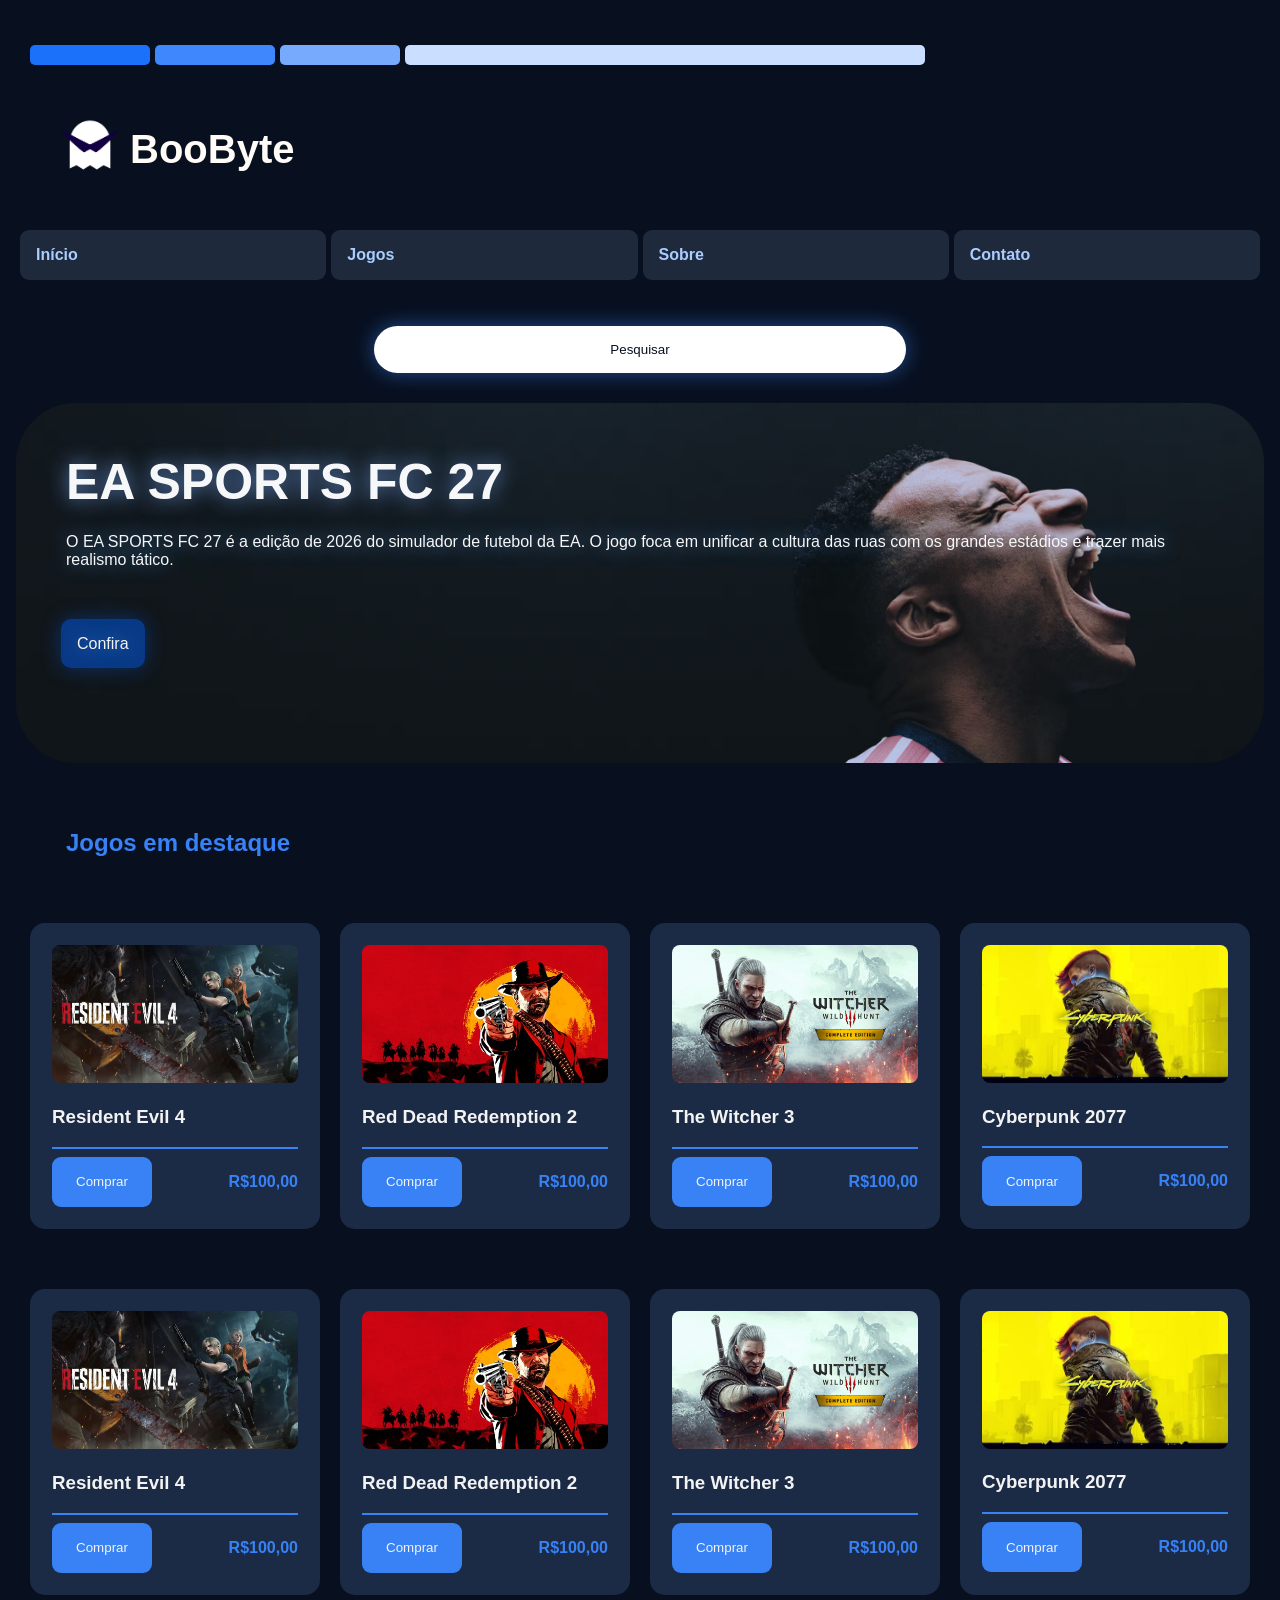
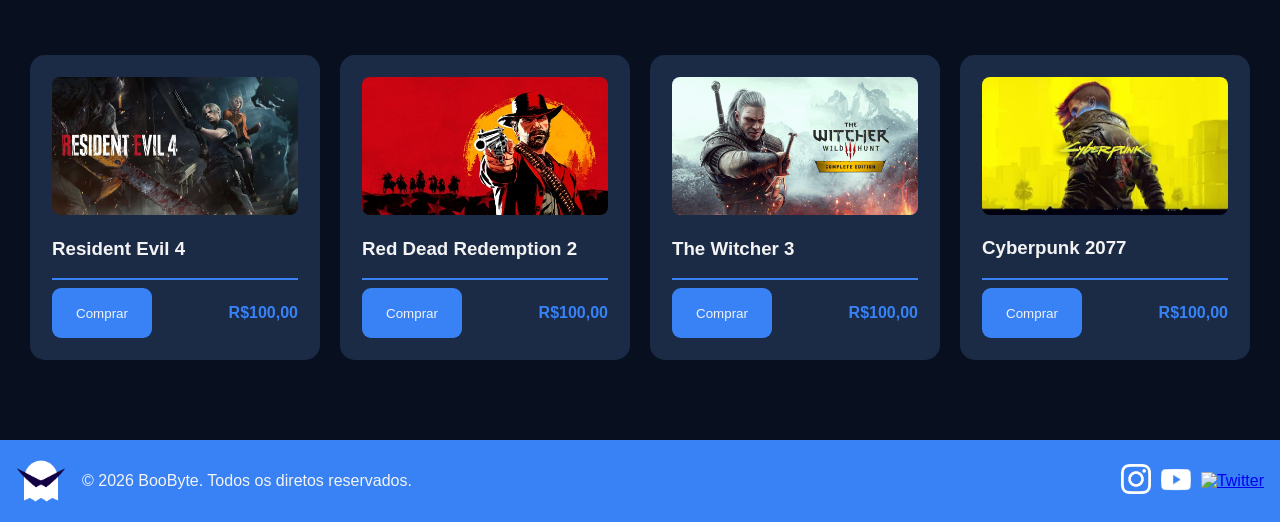
==== Trabalho/index.html @ 2a99fb35 "Arquvios do trabalho de Web da Faculdade Passando arquivos para o Git" ====
<!DOCTYPE html>
<html lang="pt-br">
<head>
    <meta charset="UTF-8">
    <meta name="viewport" content="width=device-width, initial-scale=1.0">
    <link rel="shortcut icon" href="Imagens/favicon.png" type="image/x-icon">
    <link rel="stylesheet" href="style.css">
    <title>BooByte</title>
</head>
<body>
    <header>
        
<!--Essa parte é mais questão de estética que irei 
impor no CSS, não é realmente útil para o site, é somente 
para fins estéticos-->

        <div class="blocos">
            <div class="bloco1"></div>
            <div class="bloco2"></div>
            <div class="bloco3"></div>
            <div class="bloco4"></div>
        </div>

<!--Cabeçalho do site-->

        <div class="cabeca">
            <a href="index.html"><img src="Imagens/logo.png" alt="Logotipo" width="80px"></a>
            <a href="index.html">BooByte</a>
        </div>

<!--Menu de navegação-->

        <nav>
            <div>
                <ul class="menu">
                    <li><a href="index.html">Início</a></li>
                    <li><a href="jogos.html">Jogos</a></li>
                    <li><a href="sobre.html">Sobre</a></li>
                    <li><a href="contato.html">Contato</a></li>
                </ul>
            </div>
        </nav>

    </header>
    <main>

<!--Banner para mostrar o produto em destaque e uma barra de pesquisa-->

        <div class="barra-de-pesquisa">
            <input class="barra" type="text" placeholder="Pesquisar">
        </div>
        <section class="banner">
            <div class="banner-conteudo">
                <h1>EA SPORTS FC 27</h1>
                <p>O EA SPORTS FC 27 é a edição de 2026 do simulador de futebol da EA. O jogo foca em unificar a cultura das ruas com os grandes estádios e trazer mais realismo tático.</p>
                <a href="#">Confira</a>
            </div>
        </section>

<!--Cards para mostrar os produtos-->

        <h2 id="h2-1">Jogos em destaque</h2>
        <section class="caixas">
            <div class="caixa">
                <img src="Imagens/resident-evil-4-remake-capa-poster.jpg" alt="Resident Evil 4" width="400px">
                <h3>Resident Evil 4</h3>
                <hr>
                <div class="compra">
                    <button>Comprar</button>
                    <p>R$100,00</p>
                </div>
            </div>
            <div class="caixa">
                <img src="Imagens/red dead redemption.png" alt="Red Dead Redemption 2" width="400px">
                <h3>Red Dead Redemption 2</h3>
                <hr>
                <div class="compra">
                    <button>Comprar</button>
                    <p>R$100,00</p>
                </div>
            </div>
            <div class="caixa">
                <img src="Imagens/the witvher 3.png" alt="The Witcher 3" width="400px">
                <h3>The Witcher 3</h3>
                <hr>
                <div class="compra">
                    <button>Comprar</button>
                    <p>R$100,00</p>
                </div>
            </div>
            <div class="caixa">
                <img src="Imagens/cyberpunk.png" alt="Cyberpunk 2077" width="400px">
                <h3>Cyberpunk 2077</h3>
                <hr>
                <div class="compra">
                    <button>Comprar</button>
                    <p>R$100,00</p>
                </div>
            </div>
        </section>
        <section class="caixas">
            <div class="caixa">
                <img src="Imagens/resident-evil-4-remake-capa-poster.jpg" alt="Resident Evil 4" width="400px">
                <h3>Resident Evil 4</h3>
                <hr>
                <div class="compra">
                    <button>Comprar</button>
                    <p>R$100,00</p>
                </div>
            </div>
            <div class="caixa">
                <img src="Imagens/red dead redemption.png" alt="Red Dead Redemption 2" width="400px">
                <h3>Red Dead Redemption 2</h3>
                <hr>
                <div class="compra">
                    <button>Comprar</button>
                    <p>R$100,00</p>
                </div>
            </div>
            <div class="caixa">
                <img src="Imagens/the witvher 3.png" alt="The Witcher 3" width="400px">
                <h3>The Witcher 3</h3>
                <hr>
                <div class="compra">
                    <button>Comprar</button>
                    <p>R$100,00</p>
                </div>
            </div>
            <div class="caixa">
                <img src="Imagens/cyberpunk.png" alt="Cyberpunk 2077" width="400px">
                <h3>Cyberpunk 2077</h3>
                <hr>
                <div class="compra">
                    <button>Comprar</button>
                    <p>R$100,00</p>
                </div>
            </div>
        </section>
        <section class="caixas">
            <div class="caixa">
                <img src="Imagens/resident-evil-4-remake-capa-poster.jpg" alt="Resident Evil 4" width="400px">
                <h3>Resident Evil 4</h3>
                <hr>
                <div class="compra">
                    <button>Comprar</button>
                    <p>R$100,00</p>
                </div>
            </div>
            <div class="caixa">
                <img src="Imagens/red dead redemption.png" alt="Red Dead Redemption 2" width="400px">
                <h3>Red Dead Redemption 2</h3>
                <hr>
                <div class="compra">
                    <button>Comprar</button>
                    <p>R$100,00</p>
                </div>
            </div>
            <div class="caixa">
                <img src="Imagens/the witvher 3.png" alt="The Witcher 3" width="400px">
                <h3>The Witcher 3</h3>
                <hr>
                <div class="compra">
                    <button>Comprar</button>
                    <p>R$100,00</p>
                </div>
            </div>
            <div class="caixa">
                <img src="Imagens/cyberpunk.png" alt="Cyberpunk 2077" width="400px">
                <h3>Cyberpunk 2077</h3>
                <hr>
                <div class="compra">
                    <button>Comprar</button>
                    <p>R$100,00</p>
                </div>
            </div>
        </section>
    </main>

<!--Rodapé do site-->

    <footer>
        <div class="direitos">
            <img src="Imagens/logo.png" alt="Logotipo" width="50px">
            <p>&copy 2026 BooByte. Todos os diretos reservados.</p>
        </div>
        <div class="redes">
            <a href="https://www.instagram.com" target="_blank"><img src="Imagens/instagram.png" alt="instagram" width="40px"></a>
            <a href="https://www.youtube.com" target="_blank"><img src="Imagens/youtube.png" alt="Youtube" width="40px"></a>
            <a href="https://x.com/home" target="_blank"><img src="Imagens/twitter.png" alt="Twitter" width="40px"></a>
        </div>
    </footer>
</body>
</html>

<!--A estrutura do HTLM foi feita em conjunto com o CSS-->
---- Trabalho/style.css ----
body{
    background-color: #081020;
    margin: 0;
    padding: 0px;
    font-family: Verdana, Geneva, Tahoma, sans-serif;
}
/*MENU DO SITE*/

header{
    padding: 20px;
    margin-top: 15px;
}
.blocos{
    border-top-left-radius: 10px;
    border-top-right-radius: 10px;
    background-image: linear-gradient(to left, #1E293B);
    margin: 0;
    padding: 10px;
    display: flex;
    gap: 5px;
}
.bloco1{
    margin: 0;
    position: relative;
    padding: 10px;
    width: 100px;
    background-color: #1c71fa;
    border-radius: 5px;
}
.bloco2{
    margin: 0;
    position: relative;
    padding: 10px;
    width: 100px;
    background-color: #3e87fc;
    border-radius: 5px;
}
.bloco3{
    margin: 0;
    position: relative;
    padding: 10px;
    width: 100px;
    background-color: #77aafc;
    border-radius: 5px;
}
.bloco4{
    margin: 0;
    position: relative;
    padding: 10px;
    width: 500px;
    background-color: #cadfff;
    border-radius: 5px;
}

.cabeca{
    background-image: linear-gradient(to left, #1E293B);
    padding: 40px;
    border-bottom-right-radius: 10px;
    border-bottom-left-radius: 10px;
    display: flex;
    align-items: center;
    gap: 10px;
}
.cabeca img{
    width: 60px;
}
.cabeca a{
    color: #fffbf6;
    text-decoration: none;
    font-weight: bold;
    font-size: 40px;
}
.menu{
    list-style: none;
    display: flex;
    font-weight: bold;
    gap: 5px;
    padding: 0px;
}
.menu li{
    margin-top: -10px;
    flex: 1px;
}
.menu a{
    display: flex;
    text-decoration: none;
    border-radius: 9px;
    color: #a9cdff;
    background-color: #1E293B;
    padding: 16px;
    transition: 0.4s ease;
}
.menu a:hover{
    background-color: #3882F6;
    color: #fffbf6;
}

/*CONTEÚDO DO SITE*/

.barra-de-pesquisa{
    text-align: center;
    padding: 10px;

}
.barra{
    border: 10px;
    padding: 16px;
    border-radius: 30px;
    width: 500px;
    box-shadow: #3881f688 0 0 20px;
    outline-color: #3882F6;
}
input::placeholder{
    text-align: center;  
    color: #081020;
}
.banner{
    display: flex;
    justify-content: center;
}
.banner-conteudo{
    margin: 20px 16px;
    width: 100%;
    height: 360px;
    border-radius: 60px;
    background-image: url(Imagens/eafc.png);
    background-size: cover;
    background-repeat: no-repeat;
    color: #f6f7f8;
    text-shadow: 0 0 20px #7eafffbb;
}
.banner-conteudo h1{
    margin-top: 0px;
    padding: 50px;
    font-size: 50px;
}
.banner-conteudo p{
    margin-top: -120px;
    padding: 50px;
}
.banner-conteudo a{
    background-color: #064ec4a1;
    padding: 16px;
    border-radius: 10px;
    text-decoration: none;
    margin-left: 45px;
    color: #f3f3f3;
    box-shadow: #064fc47a 0px 0px 20px;
    transition: 0.4s;
}
.banner-conteudo a:hover{
    background-color: #8ab7ffa1;
    box-shadow: #9ec3ff8a 0px 0px 20px;
}

#h2-1{
    margin-top: 30px;
    margin-left: 50px;
    padding: 16px;
    color: #3882F6;
}

.caixas{
    display: flex;
    justify-content: center;
    padding: 20px;
}
.caixa img{
    width: 100%;
    border-radius: 8px;
}
hr{
    background-color: #3882F6;
    height: 2px;
    border: none;
}
.caixa{
    margin: 10px;
    padding: 20px;
    width: 100%;
    border-radius: 15px;
    background-color: #1b2b46;
    color: #f3f3f3;
    border: 2px solid transparent;
    transition: 1s;
}
.caixa:hover{
    transform: translateY(-20px);
    border: solid #3882F6;
    box-shadow: 0px 10px 20px #00338556;
}
.compra{
    display: flex;
    justify-content: space-between;
}
.compra button{
    border-radius: 9px;
    border: none;
    color: #f3f3f3;
    background-color: #3882F6;
    width: 100px;
    transition: 0.3s;
}
.compra button:active{
    background-color: #f3f3f3;
    color: #111927;
    box-shadow: #f3f3f3 0 0 20px;
}
.compra button:hover{
    transform: scale(1.1);
}
.compra > p{
    color: #3882F6;
    font-weight: bold;
}
footer{
    margin: 0;
    margin-top: 50px;
    background-color: #3882F6;
    color: #f3f3f3;
    padding: 16px;
    display: flex;
    justify-content: space-between;

}
footer img{
    width: 50px;
}
.direitos{
    display: flex;
    align-items: center;
    gap: 16px;
}
.redes{
    display: flex;
    align-items: center;
    gap: 10px;
}
.redes img{
    width: 30px;
}

/*PÁGINA DE CONTATO*/

.inicio-contato{
    color: #f3f3f3;
    text-align: center;
}
.formulario{
    display: block;
    color: #f3f3f3;
    padding: 50px;
    border-radius: 30px;
    border: solid #1b2b46;
    background-color: #111927;
    margin: auto;
    width: 800px;
}
#nome{
    background-color: #f3f3f3;
    padding: 10px;
    border-radius: 9px;
    width: 100%;
    margin-top: 5px;
    margin-bottom: 15px;
    outline: none;
}
#email{
    background-color: #f3f3f3;
    padding: 10px;
    border-radius: 9px;
    margin-top: 5px;
    margin-bottom: 15px;
    width: 100%;
    outline: none;
}
#telefone{
    background-color: #f3f3f3;
    padding: 10px;
    border-radius: 9px;
    margin-top: 5px;
    margin-bottom: 15px;
    width: 100%;
    outline: none;
}
#assunto{
    background-color: #f3f3f3;
    padding: 10px;
    border-radius: 9px;
    margin-top: 5px;
    margin-bottom: 15px;
    width: 100%;
    text-align: center;
    outline: none;
}
#mensagem{
    background-color: #f3f3f3;
    padding: 6px;
    border-radius: 9px;
    margin-top: 5px;
    margin-bottom: 15px;
    width: 100%;
    outline: none;
}
.formulario-botao{
    text-align: end;
    
}
.fbotao{
    padding: 15px;
    color: #111927;
    width: 100;
    border-radius: 9px;
    background-color: #77aafc;
    border: none;
    transition: 0.3s;
}
.fbotao:hover{
    background-color: #e0e9f8;
}
.fbotao:active{
    background-color: #77aafc;
}

/*PÁGINA SOBRE*/

.sobre-o-site{
    color: #f3f3f3;
    padding: 0 30px;
}
.sobre-o-site > h1{
    color: #77aafc;
}
.sobre1{
    background-color: #111927;
    padding: 30px;
    border-radius: 10px;
    border: solid #1b2b46;
    text-align: center;
}
.sobre1 > h2{
    color: #77aafc;
}
.sobre-o-site2{
    color: #f3f3f3;
    margin-top: 10px;
    padding: 0 30px;
    display: flex;
    gap: 10px;
}
.sobre2 > h2{
    color: #77aafc;
}
.sobre2{
    background-color: #111927;
    padding: 30px;
    border-radius: 10px;
    border: solid #1b2b46;
}
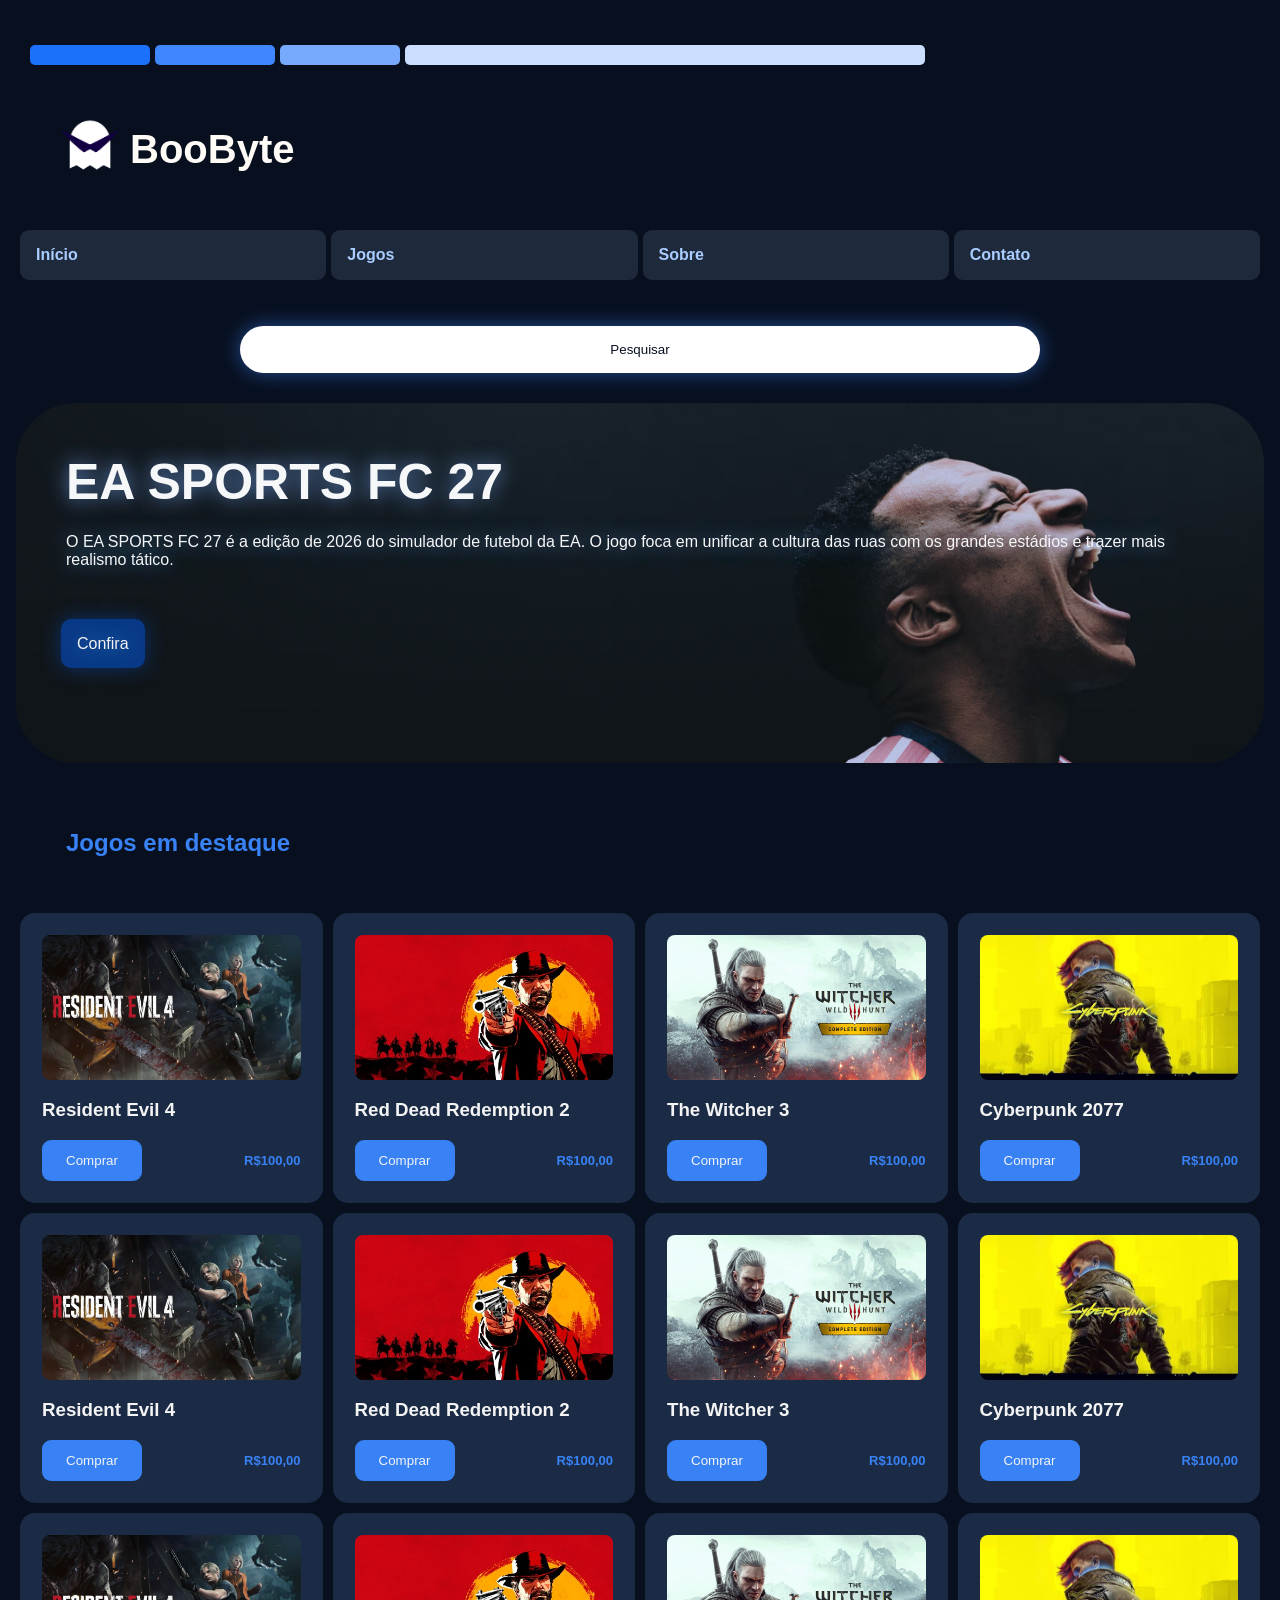
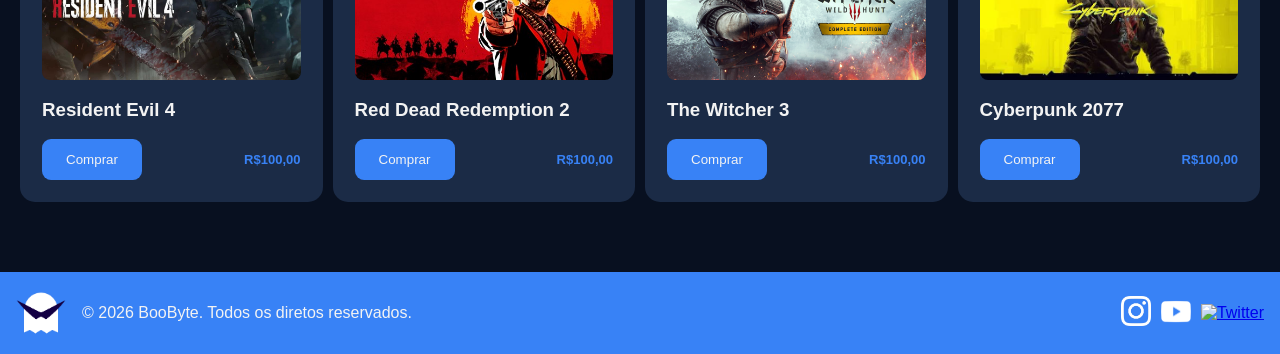
==== commit b1b716cd: "Testando responsividade" ====
--- a/Trabalho/index.html
+++ b/Trabalho/index.html
@@ -5,6 +5,7 @@
     <meta name="viewport" content="width=device-width, initial-scale=1.0">
     <link rel="shortcut icon" href="Imagens/favicon.png" type="image/x-icon">
     <link rel="stylesheet" href="style.css">
+    <script src="script.js" defer></script>
     <title>BooByte</title>
 </head>
 <body>
@@ -24,21 +25,26 @@
 <!--Cabeçalho do site-->
 
         <div class="cabeca">
-            <a href="index.html"><img src="Imagens/logo.png" alt="Logotipo" width="80px"></a>
-            <a href="index.html">BooByte</a>
+            <div class="logo">
+                <a href="index.html"><img src="Imagens/logo.png" alt="Logotipo" width="80px"></a>
+                <a id="boo" href="index.html">BooByte</a>
+            </div>
+            <button class="botao-abrir">
+                <span></span>
+                <span></span>
+                <span></span>
+            </button>
         </div>
 
 <!--Menu de navegação-->
-
-        <nav>
-            <div>
-                <ul class="menu">
-                    <li><a href="index.html">Início</a></li>
-                    <li><a href="jogos.html">Jogos</a></li>
-                    <li><a href="sobre.html">Sobre</a></li>
-                    <li><a href="contato.html">Contato</a></li>
-                </ul>
-            </div>
+        
+        <nav class="nav">
+            <ul class="menu">
+                <li><a href="index.html">Início</a></li>
+                <li><a href="jogos.html">Jogos</a></li>
+                <li><a href="sobre.html">Sobre</a></li>
+                <li><a href="contato.html">Contato</a></li>
+            </ul>
         </nav>
 
     </header>
@@ -64,7 +70,6 @@
             <div class="caixa">
                 <img src="Imagens/resident-evil-4-remake-capa-poster.jpg" alt="Resident Evil 4" width="400px">
                 <h3>Resident Evil 4</h3>
-                <hr>
                 <div class="compra">
                     <button>Comprar</button>
                     <p>R$100,00</p>
@@ -73,7 +78,6 @@
             <div class="caixa">
                 <img src="Imagens/red dead redemption.png" alt="Red Dead Redemption 2" width="400px">
                 <h3>Red Dead Redemption 2</h3>
-                <hr>
                 <div class="compra">
                     <button>Comprar</button>
                     <p>R$100,00</p>
@@ -82,7 +86,6 @@
             <div class="caixa">
                 <img src="Imagens/the witvher 3.png" alt="The Witcher 3" width="400px">
                 <h3>The Witcher 3</h3>
-                <hr>
                 <div class="compra">
                     <button>Comprar</button>
                     <p>R$100,00</p>
@@ -91,18 +94,14 @@
             <div class="caixa">
                 <img src="Imagens/cyberpunk.png" alt="Cyberpunk 2077" width="400px">
                 <h3>Cyberpunk 2077</h3>
-                <hr>
                 <div class="compra">
                     <button>Comprar</button>
                     <p>R$100,00</p>
                 </div>
             </div>
-        </section>
-        <section class="caixas">
             <div class="caixa">
                 <img src="Imagens/resident-evil-4-remake-capa-poster.jpg" alt="Resident Evil 4" width="400px">
                 <h3>Resident Evil 4</h3>
-                <hr>
                 <div class="compra">
                     <button>Comprar</button>
                     <p>R$100,00</p>
@@ -111,7 +110,6 @@
             <div class="caixa">
                 <img src="Imagens/red dead redemption.png" alt="Red Dead Redemption 2" width="400px">
                 <h3>Red Dead Redemption 2</h3>
-                <hr>
                 <div class="compra">
                     <button>Comprar</button>
                     <p>R$100,00</p>
@@ -120,7 +118,6 @@
             <div class="caixa">
                 <img src="Imagens/the witvher 3.png" alt="The Witcher 3" width="400px">
                 <h3>The Witcher 3</h3>
-                <hr>
                 <div class="compra">
                     <button>Comprar</button>
                     <p>R$100,00</p>
@@ -129,18 +126,14 @@
             <div class="caixa">
                 <img src="Imagens/cyberpunk.png" alt="Cyberpunk 2077" width="400px">
                 <h3>Cyberpunk 2077</h3>
-                <hr>
                 <div class="compra">
                     <button>Comprar</button>
                     <p>R$100,00</p>
                 </div>
             </div>
-        </section>
-        <section class="caixas">
             <div class="caixa">
                 <img src="Imagens/resident-evil-4-remake-capa-poster.jpg" alt="Resident Evil 4" width="400px">
                 <h3>Resident Evil 4</h3>
-                <hr>
                 <div class="compra">
                     <button>Comprar</button>
                     <p>R$100,00</p>
@@ -149,7 +142,6 @@
             <div class="caixa">
                 <img src="Imagens/red dead redemption.png" alt="Red Dead Redemption 2" width="400px">
                 <h3>Red Dead Redemption 2</h3>
-                <hr>
                 <div class="compra">
                     <button>Comprar</button>
                     <p>R$100,00</p>
@@ -158,7 +150,6 @@
             <div class="caixa">
                 <img src="Imagens/the witvher 3.png" alt="The Witcher 3" width="400px">
                 <h3>The Witcher 3</h3>
-                <hr>
                 <div class="compra">
                     <button>Comprar</button>
                     <p>R$100,00</p>
@@ -167,7 +158,6 @@
             <div class="caixa">
                 <img src="Imagens/cyberpunk.png" alt="Cyberpunk 2077" width="400px">
                 <h3>Cyberpunk 2077</h3>
-                <hr>
                 <div class="compra">
                     <button>Comprar</button>
                     <p>R$100,00</p>
--- a/Trabalho/style.css
+++ b/Trabalho/style.css
@@ -51,12 +51,17 @@
     background-color: #cadfff;
     border-radius: 5px;
 }
-
 .cabeca{
+    display: flex;
     background-image: linear-gradient(to left, #1E293B);
     padding: 40px;
     border-bottom-right-radius: 10px;
     border-bottom-left-radius: 10px;
+}
+.botao-abrir{
+    display: none;
+}
+.logo{
     display: flex;
     align-items: center;
     gap: 10px;
@@ -106,7 +111,7 @@
     border: 10px;
     padding: 16px;
     border-radius: 30px;
-    width: 500px;
+    width: 60vw;
     box-shadow: #3881f688 0 0 20px;
     outline-color: #3882F6;
 }
@@ -161,9 +166,11 @@
 }
 
 .caixas{
-    display: flex;
+    display: grid;
+    grid-template-columns: repeat(4, 1fr);
     justify-content: center;
     padding: 20px;
+    gap: 10px;
 }
 .caixa img{
     width: 100%;
@@ -175,14 +182,20 @@
     border: none;
 }
 .caixa{
-    margin: 10px;
+    display: flex;
+    flex-direction: column;
+    justify-content: flex-end;
     padding: 20px;
-    width: 100%;
     border-radius: 15px;
     background-color: #1b2b46;
     color: #f3f3f3;
     border: 2px solid transparent;
+    flex: 1;
     transition: 1s;
+}
+.caixa img{
+    width: 100%;
+    display: block;
 }
 .caixa:hover{
     transform: translateY(-20px);
@@ -192,6 +205,8 @@
 .compra{
     display: flex;
     justify-content: space-between;
+    font-size: small;
+    
 }
 .compra button{
     border-radius: 9px;
@@ -356,4 +371,95 @@
     padding: 30px;
     border-radius: 10px;
     border: solid #1b2b46;
+}
+
+@media (max-width: 768px){
+    .cabeca{
+        display: flex;
+        align-items: center;
+        justify-content: space-between;
+        padding: 10px 1px;
+    }
+    #boo{
+        display: none;
+    }
+    .botao-abrir{
+        display: flex;
+        flex-direction: column;
+        gap: 2px;
+        background: none;
+        border: none;
+        z-index: 1001;
+    }
+    .botao-abrir span{
+        background-color: #f3f3f3;
+        width: 35px;
+        height: 3px;
+        padding: 2px;
+        border-radius: 2px;
+        cursor: pointer;
+    }
+    .logo a{
+        font-size: 25px;
+    }
+    .cabeca img{
+        width: 50px;}
+    nav{
+        display: flex;
+        flex-direction: column;
+        background-color: #7aa0da;
+        position: fixed;
+        width: 280px;
+        height: 100vh;
+        top: 0;
+        right: 0;
+        box-shadow: -5px 0 15px #0000004d;
+        padding: 10px;
+        gap: 30px;
+        z-index: 1000;
+
+        transform: translateX(100%);
+        visibility: hidden;
+        transition: 0.6s ease-in-out; 
+    }
+    .nav.ativado{
+        transform: translateX(0);
+        visibility: visible;
+    }
+    .nav.fechado{
+        transform: translateX(100%);
+        visibility: hidden;
+    }
+    .menu{
+        display: flex;
+        flex-direction: column;
+        margin-top: 10rem;
+        gap: 5px;
+    }
+    .menu li{
+        margin-top: 0;
+        flex: 0;
+    }
+    .menu a{
+        justify-content:center;
+        width: 15.7rem;
+    }
+    .caixas{
+        display: grid;
+        grid-template-columns: repeat(2, 1fr);
+        gap: 12px;
+    }
+    
+    #h2-1{
+        text-align: center;
+        margin-top: 30px;
+        margin-left: 0;
+        padding: 0;
+    }
+    .compra p{
+        font-size: small;
+    }
+    .compra button{
+        width: 80px;
+    }
 }
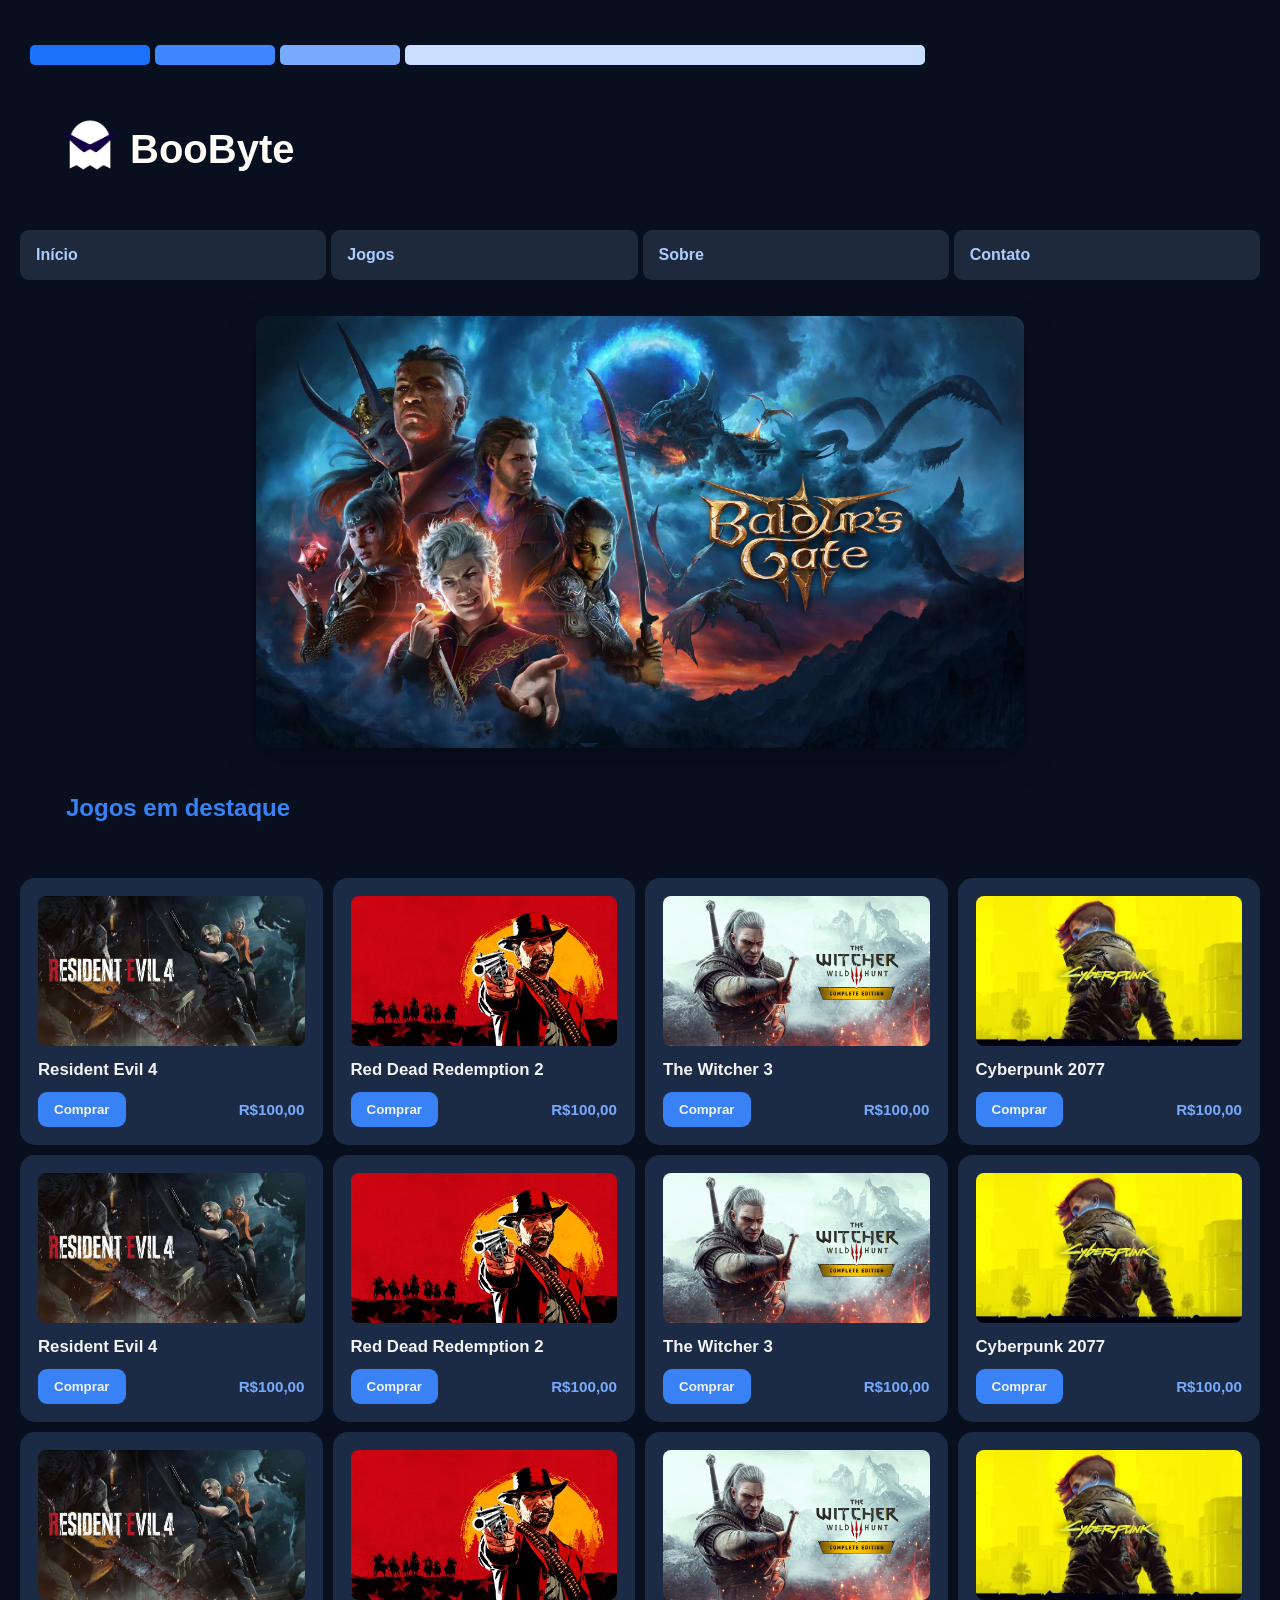
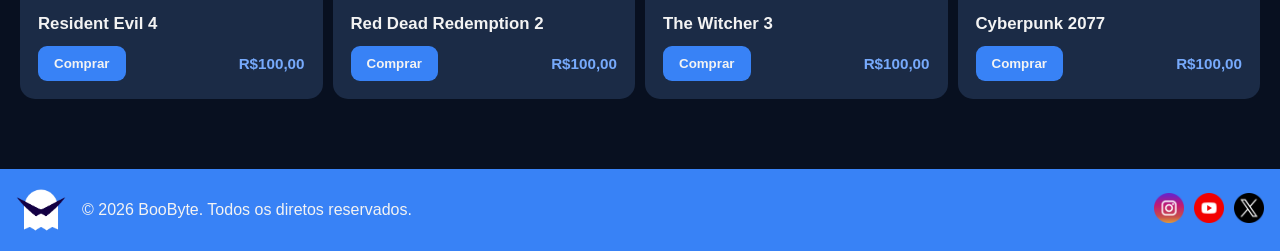
==== commit 68af9ebe: "Aplicando carrossel ao projeto" ====
--- a/Trabalho/index.html
+++ b/Trabalho/index.html
@@ -52,23 +52,20 @@
 
 <!--Banner para mostrar o produto em destaque e uma barra de pesquisa-->
 
-        <div class="barra-de-pesquisa">
-            <input class="barra" type="text" placeholder="Pesquisar">
+        <div class="carrossel">
+            <div class="carrossel-slides">
+                <img src="Imagens/baldurs-gate-3.png" alt="baldurs-gate-3">
+                <img src="Imagens/god-of-war.png" alt="god-of-war">
+                <img src="Imagens/elden-ring.png" alt="elden-ring">
+            </div>
         </div>
-        <section class="banner">
-            <div class="banner-conteudo">
-                <h1>EA SPORTS FC 27</h1>
-                <p>O EA SPORTS FC 27 é a edição de 2026 do simulador de futebol da EA. O jogo foca em unificar a cultura das ruas com os grandes estádios e trazer mais realismo tático.</p>
-                <a href="#">Confira</a>
-            </div>
-        </section>
 
 <!--Cards para mostrar os produtos-->
 
         <h2 id="h2-1">Jogos em destaque</h2>
         <section class="caixas">
             <div class="caixa">
-                <img src="Imagens/resident-evil-4-remake-capa-poster.jpg" alt="Resident Evil 4" width="400px">
+                <img src="Imagens/resident-evil-4.jpg" alt="resident-evil-4" width="400px">
                 <h3>Resident Evil 4</h3>
                 <div class="compra">
                     <button>Comprar</button>
@@ -76,7 +73,7 @@
                 </div>
             </div>
             <div class="caixa">
-                <img src="Imagens/red dead redemption.png" alt="Red Dead Redemption 2" width="400px">
+                <img src="Imagens/red-dead-redemption.png" alt="red-dead-redemption" width="400px">
                 <h3>Red Dead Redemption 2</h3>
                 <div class="compra">
                     <button>Comprar</button>
@@ -84,7 +81,7 @@
                 </div>
             </div>
             <div class="caixa">
-                <img src="Imagens/the witvher 3.png" alt="The Witcher 3" width="400px">
+                <img src="Imagens/the-witvher-3.png" alt="the-witcher-3" width="400px">
                 <h3>The Witcher 3</h3>
                 <div class="compra">
                     <button>Comprar</button>
@@ -92,7 +89,7 @@
                 </div>
             </div>
             <div class="caixa">
-                <img src="Imagens/cyberpunk.png" alt="Cyberpunk 2077" width="400px">
+                <img src="Imagens/cyberpunk.png" alt="cyberpunk-2077" width="400px">
                 <h3>Cyberpunk 2077</h3>
                 <div class="compra">
                     <button>Comprar</button>
@@ -100,7 +97,7 @@
                 </div>
             </div>
             <div class="caixa">
-                <img src="Imagens/resident-evil-4-remake-capa-poster.jpg" alt="Resident Evil 4" width="400px">
+                <img src="Imagens/resident-evil-4.jpg" alt="resident-evil-4" width="400px">
                 <h3>Resident Evil 4</h3>
                 <div class="compra">
                     <button>Comprar</button>
@@ -108,7 +105,7 @@
                 </div>
             </div>
             <div class="caixa">
-                <img src="Imagens/red dead redemption.png" alt="Red Dead Redemption 2" width="400px">
+                <img src="Imagens/red-dead-redemption.png" alt="red-dead-redemption" width="400px">
                 <h3>Red Dead Redemption 2</h3>
                 <div class="compra">
                     <button>Comprar</button>
@@ -116,7 +113,7 @@
                 </div>
             </div>
             <div class="caixa">
-                <img src="Imagens/the witvher 3.png" alt="The Witcher 3" width="400px">
+                <img src="Imagens/the-witvher-3.png" alt="the-witcher-3" width="400px">
                 <h3>The Witcher 3</h3>
                 <div class="compra">
                     <button>Comprar</button>
@@ -124,7 +121,7 @@
                 </div>
             </div>
             <div class="caixa">
-                <img src="Imagens/cyberpunk.png" alt="Cyberpunk 2077" width="400px">
+                <img src="Imagens/cyberpunk.png" alt="cyberpunk-2077" width="400px">
                 <h3>Cyberpunk 2077</h3>
                 <div class="compra">
                     <button>Comprar</button>
@@ -132,7 +129,7 @@
                 </div>
             </div>
             <div class="caixa">
-                <img src="Imagens/resident-evil-4-remake-capa-poster.jpg" alt="Resident Evil 4" width="400px">
+                <img src="Imagens/resident-evil-4.jpg" alt="resident-evil-4" width="400px">
                 <h3>Resident Evil 4</h3>
                 <div class="compra">
                     <button>Comprar</button>
@@ -140,7 +137,7 @@
                 </div>
             </div>
             <div class="caixa">
-                <img src="Imagens/red dead redemption.png" alt="Red Dead Redemption 2" width="400px">
+                <img src="Imagens/red-dead-redemption.png" alt="red-dead-redemption" width="400px">
                 <h3>Red Dead Redemption 2</h3>
                 <div class="compra">
                     <button>Comprar</button>
@@ -148,7 +145,7 @@
                 </div>
             </div>
             <div class="caixa">
-                <img src="Imagens/the witvher 3.png" alt="The Witcher 3" width="400px">
+                <img src="Imagens/the-witvher-3.png" alt="the-witcher-3" width="400px">
                 <h3>The Witcher 3</h3>
                 <div class="compra">
                     <button>Comprar</button>
@@ -156,7 +153,7 @@
                 </div>
             </div>
             <div class="caixa">
-                <img src="Imagens/cyberpunk.png" alt="Cyberpunk 2077" width="400px">
+                <img src="Imagens/cyberpunk.png" alt="cyberpunk-2077" width="400px">
                 <h3>Cyberpunk 2077</h3>
                 <div class="compra">
                     <button>Comprar</button>
--- a/Trabalho/style.css
+++ b/Trabalho/style.css
@@ -119,43 +119,22 @@
     text-align: center;  
     color: #081020;
 }
-.banner{
-    display: flex;
-    justify-content: center;
-}
-.banner-conteudo{
-    margin: 20px 16px;
-    width: 100%;
-    height: 360px;
-    border-radius: 60px;
-    background-image: url(Imagens/eafc.png);
-    background-size: cover;
-    background-repeat: no-repeat;
-    color: #f6f7f8;
-    text-shadow: 0 0 20px #7eafffbb;
-}
-.banner-conteudo h1{
-    margin-top: 0px;
-    padding: 50px;
-    font-size: 50px;
-}
-.banner-conteudo p{
-    margin-top: -120px;
-    padding: 50px;
-}
-.banner-conteudo a{
-    background-color: #064ec4a1;
-    padding: 16px;
-    border-radius: 10px;
-    text-decoration: none;
-    margin-left: 45px;
-    color: #f3f3f3;
-    box-shadow: #064fc47a 0px 0px 20px;
-    transition: 0.4s;
-}
-.banner-conteudo a:hover{
-    background-color: #8ab7ffa1;
-    box-shadow: #9ec3ff8a 0px 0px 20px;
+
+.carrossel{
+    width: 100%;
+    max-width: 60vw;
+    /*height: 562px;*/
+    overflow: hidden;
+    border-radius: 12px;
+    box-shadow: 0 12px 30px #00000059;
+    margin: auto;
+}
+.carrossel-slides{
+    display: flex;
+    align-items: center;
+}
+.carrossel-slides img{
+    width: 60vw;
 }
 
 #h2-1{
@@ -176,57 +155,64 @@
     width: 100%;
     border-radius: 8px;
 }
-hr{
-    background-color: #3882F6;
-    height: 2px;
-    border: none;
-}
+
 .caixa{
     display: flex;
     flex-direction: column;
-    justify-content: flex-end;
-    padding: 20px;
+    padding: 16px;
     border-radius: 15px;
     background-color: #1b2b46;
     color: #f3f3f3;
     border: 2px solid transparent;
-    flex: 1;
-    transition: 1s;
-}
+    transition: 0.25s ease;
+}
+
+.caixa:hover{
+    transform: translateY(-6px);
+    border-color: #3882F6;
+    box-shadow: 0 10px 20px rgba(0, 51, 133, 0.35);
+}
+
 .caixa img{
     width: 100%;
-    display: block;
-}
-.caixa:hover{
-    transform: translateY(-20px);
-    border: solid #3882F6;
-    box-shadow: 0px 10px 20px #00338556;
-}
+    aspect-ratio: 16 / 9;
+    border-radius: 8px;
+}
+
+.caixa h3{
+    margin: 14px 0 12px;
+    font-size: 1.05rem;
+}
+
 .compra{
-    display: flex;
+    margin-top: auto;
+    display: flex;
+    align-items: center;
     justify-content: space-between;
-    font-size: small;
-    
-}
+    gap: 10px;
+}
+
 .compra button{
     border-radius: 9px;
     border: none;
     color: #f3f3f3;
     background-color: #3882F6;
-    width: 100px;
-    transition: 0.3s;
-}
-.compra button:active{
-    background-color: #f3f3f3;
-    color: #111927;
-    box-shadow: #f3f3f3 0 0 20px;
-}
+    padding: 10px 16px;
+    font-weight: bold;
+    cursor: pointer;
+    transition: 0.2s ease;
+}
+
 .compra button:hover{
-    transform: scale(1.1);
-}
+    background-color: #2563eb;
+    transform: scale(1.03);
+}
+
 .compra > p{
-    color: #3882F6;
+    margin: 0;
+    color: #77aafc;
     font-weight: bold;
+    font-size: 0.95rem;
 }
 footer{
     margin: 0;
@@ -389,6 +375,7 @@
         gap: 2px;
         background: none;
         border: none;
+        cursor: pointer;
         z-index: 1001;
     }
     .botao-abrir span{
@@ -397,7 +384,7 @@
         height: 3px;
         padding: 2px;
         border-radius: 2px;
-        cursor: pointer;
+
     }
     .logo a{
         font-size: 25px;
@@ -444,6 +431,9 @@
         justify-content:center;
         width: 15.7rem;
     }
+    .caixa{
+        padding: 10px;
+    }
     .caixas{
         display: grid;
         grid-template-columns: repeat(2, 1fr);
@@ -456,10 +446,20 @@
         margin-left: 0;
         padding: 0;
     }
-    .compra p{
-        font-size: small;
-    }
-    .compra button{
-        width: 80px;
+    .carrossel{
+        width: 100%;
+        max-width: 80vw;
+        /*height: 562px;*/
+        overflow: hidden;
+        border-radius: 12px;
+        box-shadow: 0 12px 30px #00000059;
+        margin: auto;
+    }
+    .carrossel-slides{
+        display: flex;
+        align-items: center;
+    }
+    .carrossel-slides img{
+        width: 80vw;
     }
 }
